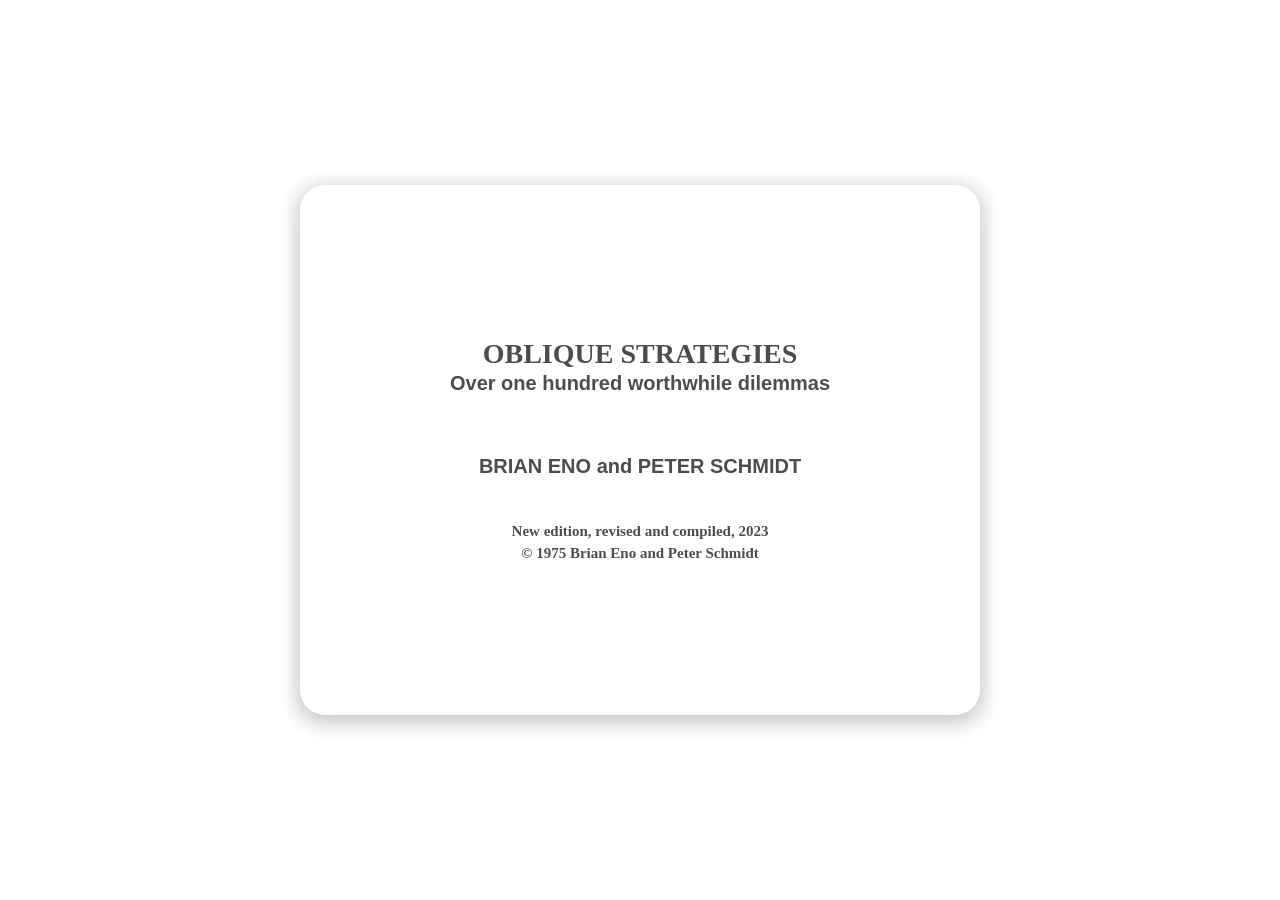
==== index.html @ 0a0f9da4 "Add files via upload" ====
<!DOCTYPE html>
<html lang="en">
<head>
	<meta charset="UTF-8">
	<meta name="viewport" content="width=device-width, initial-scale=1.0">
	<title>Game Card</title>
	<link rel="stylesheet" href="main.css" />
</head>
<body>
	<div class="card">
		<div class="card__inner">
			<div class="card__face card__face--front">
				<h1>OBLIQUE STRATEGIES</h1>
				<h2>Over one hundred worthwhile dilemmas</h2>
				<h3>BRIAN ENO and PETER SCHMIDT</h3>
				<h4>New edition, revised and compiled, 2023</h4>
				<h5>© 1975 Brian Eno and Peter Schmidt</h5>
			</div>
			<div class="card__face card__face--back">
				<div class="card__content">
					<div class="card__body">
						<p>These cards evolved from separate observations of the principles underlying what we were doing. Sometimes they were recognized in retrospect (intellect catching up with intuition), sometimes they were identified as they were happening, sometimes they were formulated. <br><br> They can be used as a pack (a set of possibilities being continuously reviewed in the mind) or by drawing a single card from the shuffled pack when a dilemma occurs in a working situation.  In this case the card is trusted even if its appropriateness is quite unclear.  They are not final, new ideas will present themselves, and other will become self-evident.</p>
					</div>
				</div>
			</div>
		</div>
	</div>
	<script src="main.js"></script>
</body>
</html>
---- main.css ----
body {
  font-family: montserrat, sans-serif;
  width: 100%;
  min-height: 100vh;
  margin: 0; /* Remove default body margin */
  display: flex;
  justify-content: center;
  align-items: center;
  backdrop-filter: blur(10px); /* Adjust the blur amount as needed */
}

.card {
  margin: 0 auto;
  width: 18cm;
  height: 14cm;
  perspective: 1000px;
}

.card__inner {
  width: 100%;
  height: 100%;
  transition: transform 1s;
  transform-style: preserve-3d;
  cursor: pointer;
  position: relative;
  border-radius: 25px;
}

.card__inner.is-flipped {
  transform: rotateY(180deg);
}


.card__face {
  display: flex;
  align-items: center;
  justify-content: center;
  position: absolute;
  width: 100%;
  height: 100%;
  -webkit-backface-visibility: hidden;
  backface-visibility: hidden;
  overflow: hidden;
  border-radius: 25px;
  box-shadow: 0px 5px 18px 5px rgba(0, 0, 0, 0.2);
}

.card__face--front {
  display: flex;
  flex-direction: column;
  justify-content: center;
  align-items: center;
  text-align: center;
}

.card__face--front h1 {
  text-align: center;
  font-size: 28px;
  font-family: "Times New Roman", serif;
  font-weight: bold;
  opacity: 0.7;
  color: #000000;
  margin-top: 0px;
  margin-bottom: -15px;
}

.card__face--front h2 {
  text-align: center;
  font-size: 20px;
  font-family: "Arial", sans-serif;
  opacity: 0.7;
  color: #000000;
  margin-bottom: 40px;
}

.card__face--front h3 {
  text-align: center;
  font-size: 20px;
  font-family: "Arial", sans-serif;
  font-weight: bold;
  opacity: 0.7;
  color: #000000;
  margin-bottom: 25px;
}

.card__face--front h4 {
  text-align: center;
  font-size: 15px;
  font-family: "Times New Roman", serif;
  font-weight: bold;
  opacity: 0.7;
  color: #000000;
  margin-bottom: -20px;
}

.card__face--front h5 {
  text-align: center;
  font-size: 15px;
  font-family: "Times New Roman", serif;
  font-weight: bold;
  opacity: 0.7;
  color: #000000;
  margin-bottom: 0px;
}

.card__face--back {
  display: flex;
  align-items: center;
  justify-content: center;
  transform: rotateY(-180deg);
}


.card__body {
  padding: 30px;
  text-align: center;
  word-wrap: break-word;
  width: 500px; /* Set a specific width for the text area */
  
}

.card__body p {
  font-family: "arial", sans-serif;
  opacity: 0.8;
  color: #000000;
  font-size: 18px;
  line-height: 1.4;
  overflow-wrap: break-word;
}
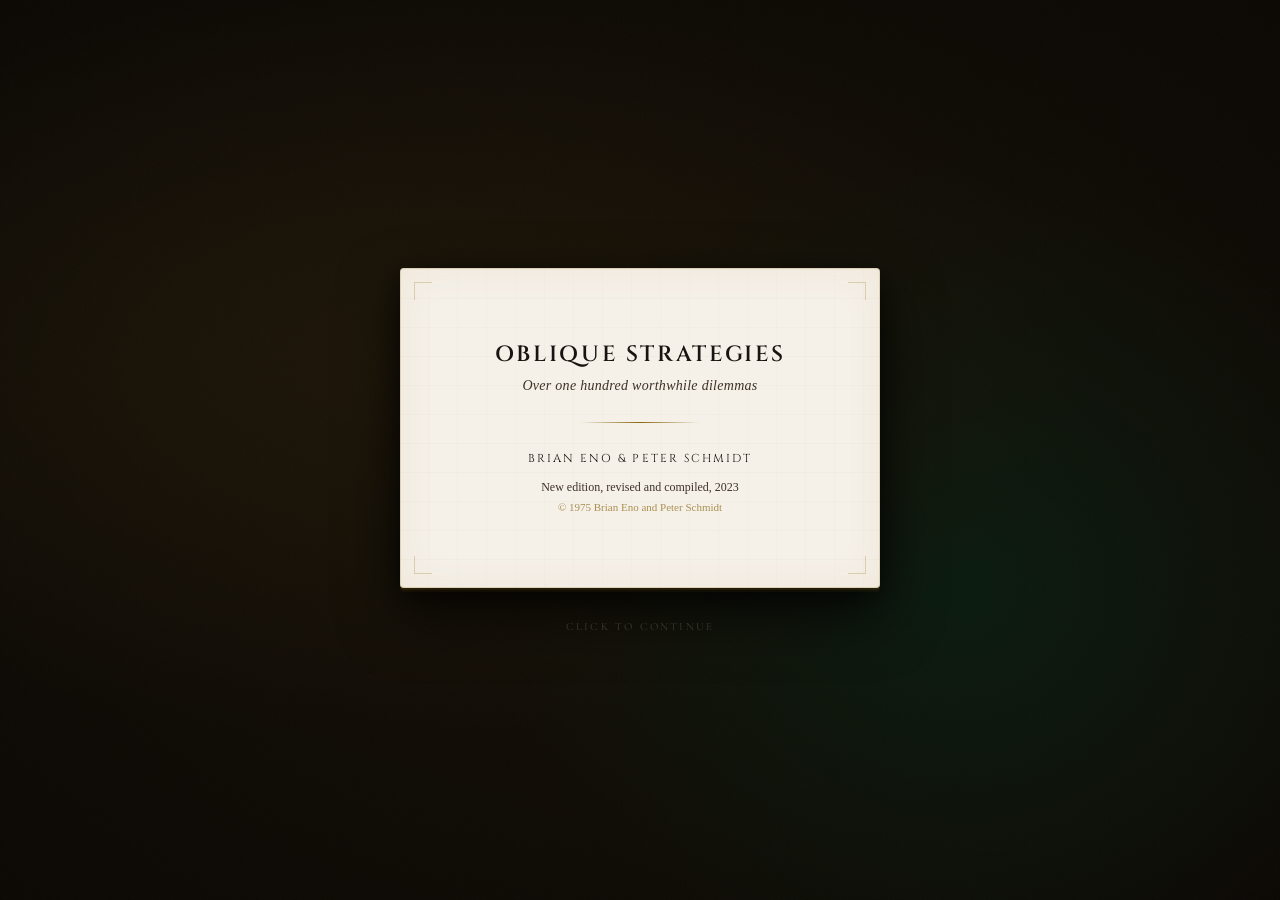
==== commit 061c2940: "Create index.html" ====
--- a/index.html
+++ b/index.html
@@ -1,30 +1,589 @@
 <!DOCTYPE html>
 <html lang="en">
 <head>
-	<meta charset="UTF-8">
-	<meta name="viewport" content="width=device-width, initial-scale=1.0">
-	<title>Game Card</title>
-	<link rel="stylesheet" href="main.css" />
+  <meta charset="UTF-8">
+  <meta name="viewport" content="width=device-width, initial-scale=1.0">
+  <title>Oblique Strategies</title>
+  <link rel="preconnect" href="https://fonts.googleapis.com">
+  <link href="https://fonts.googleapis.com/css2?family=IM+Fell+English:ital@0;1&family=Cormorant+Garamond:ital,wght@0,300;0,400;1,300;1,400&family=Cinzel:wght@400;600&display=swap" rel="stylesheet">
+  <style>
+    *, *::before, *::after { box-sizing: border-box; margin: 0; padding: 0; }
+
+    :root {
+      --card-w: 480px;
+      --card-h: 320px;
+      --cream: #f5f0e8;
+      --cream-dark: #ede5d4;
+      --ink: #1a1410;
+      --ink-light: #3d3228;
+      --accent: #8b6914;
+      --bg-dark: #0e0c09;
+    }
+
+    body {
+      min-height: 100vh;
+      display: flex;
+      flex-direction: column;
+      align-items: center;
+      justify-content: center;
+      background-color: var(--bg-dark);
+      font-family: 'Cormorant Garamond', serif;
+      overflow: hidden;
+      position: relative;
+      cursor: pointer;
+    }
+
+    /* Atmospheric background */
+    body::before {
+      content: '';
+      position: fixed;
+      inset: 0;
+      background:
+        radial-gradient(ellipse 80% 60% at 30% 40%, #1c1508 0%, transparent 70%),
+        radial-gradient(ellipse 60% 80% at 75% 65%, #0a1a0f 0%, transparent 60%),
+        radial-gradient(ellipse 100% 100% at 50% 50%, #150f06 0%, #060402 100%);
+      z-index: 0;
+    }
+
+    /* Grain overlay */
+    body::after {
+      content: '';
+      position: fixed;
+      inset: 0;
+      background-image: url("data:image/svg+xml,%3Csvg viewBox='0 0 256 256' xmlns='http://www.w3.org/2000/svg'%3E%3Cfilter id='noise'%3E%3CfeTurbulence type='fractalNoise' baseFrequency='0.9' numOctaves='4' stitchTiles='stitch'/%3E%3C/filter%3E%3Crect width='100%25' height='100%25' filter='url(%23noise)' opacity='0.04'/%3E%3C/svg%3E");
+      background-repeat: repeat;
+      background-size: 128px;
+      opacity: 0.6;
+      z-index: 0;
+      pointer-events: none;
+    }
+
+    .scene {
+      position: relative;
+      z-index: 1;
+      width: var(--card-w);
+      height: var(--card-h);
+      perspective: 1200px;
+    }
+
+    .card {
+      width: 100%;
+      height: 100%;
+      position: relative;
+      transform-style: preserve-3d;
+      transition: transform 0.85s cubic-bezier(0.645, 0.045, 0.355, 1.000);
+      cursor: pointer;
+    }
+
+    .card.flipped {
+      transform: rotateY(180deg);
+    }
+
+    .face {
+      position: absolute;
+      inset: 0;
+      backface-visibility: hidden;
+      -webkit-backface-visibility: hidden;
+      border-radius: 4px;
+      display: flex;
+      align-items: center;
+      justify-content: center;
+      overflow: hidden;
+
+      /* Paper texture via CSS */
+      background-color: var(--cream);
+      background-image:
+        repeating-linear-gradient(
+          0deg,
+          transparent,
+          transparent 28px,
+          rgba(139, 105, 20, 0.03) 28px,
+          rgba(139, 105, 20, 0.03) 29px
+        ),
+        repeating-linear-gradient(
+          90deg,
+          transparent,
+          transparent 28px,
+          rgba(139, 105, 20, 0.02) 28px,
+          rgba(139, 105, 20, 0.02) 29px
+        );
+
+      box-shadow:
+        0 2px 0 rgba(139, 105, 20, 0.15),
+        0 4px 0 rgba(139, 105, 20, 0.08),
+        0 25px 60px rgba(0, 0, 0, 0.7),
+        0 8px 24px rgba(0, 0, 0, 0.5),
+        inset 0 0 40px rgba(139, 105, 20, 0.06);
+    }
+
+    /* Worn edge effect */
+    .face::before {
+      content: '';
+      position: absolute;
+      inset: 0;
+      border-radius: 4px;
+      box-shadow: inset 0 0 0 1px rgba(139, 105, 20, 0.2);
+      pointer-events: none;
+      z-index: 2;
+    }
+
+    .face--back {
+      transform: rotateY(180deg);
+    }
+
+    /* ── FRONT: Title card ── */
+    .front-content {
+      text-align: center;
+      padding: 40px 50px;
+      display: flex;
+      flex-direction: column;
+      align-items: center;
+      gap: 0;
+    }
+
+    .title-main {
+      font-family: 'Cinzel', serif;
+      font-size: 22px;
+      font-weight: 600;
+      letter-spacing: 0.12em;
+      color: var(--ink);
+      line-height: 1.2;
+      margin-bottom: 10px;
+    }
+
+    .title-sub {
+      font-family: 'IM Fell English', serif;
+      font-style: italic;
+      font-size: 14px;
+      color: var(--ink-light);
+      letter-spacing: 0.02em;
+      margin-bottom: 28px;
+    }
+
+    .title-divider {
+      width: 120px;
+      height: 1px;
+      background: linear-gradient(to right, transparent, var(--accent), transparent);
+      margin-bottom: 28px;
+    }
+
+    .title-authors {
+      font-family: 'Cinzel', serif;
+      font-size: 11.5px;
+      font-weight: 400;
+      letter-spacing: 0.18em;
+      color: var(--ink);
+      margin-bottom: 14px;
+    }
+
+    .title-edition {
+      font-family: 'IM Fell English', serif;
+      font-size: 12px;
+      color: var(--ink-light);
+      margin-bottom: 6px;
+    }
+
+    .title-copyright {
+      font-family: 'IM Fell English', serif;
+      font-size: 11px;
+      color: var(--accent);
+      opacity: 0.7;
+    }
+
+    /* ── BACK: Explainer / Strategy ── */
+    .back-content {
+      padding: 44px 52px;
+      text-align: center;
+      display: flex;
+      flex-direction: column;
+      align-items: center;
+      justify-content: center;
+      height: 100%;
+    }
+
+    .back-text {
+      font-family: 'IM Fell English', serif;
+      font-size: 13.5px;
+      line-height: 1.75;
+      color: var(--ink-light);
+      max-width: 380px;
+    }
+
+    /* ── Start card ── */
+    .start-content {
+      text-align: center;
+      padding: 40px 50px;
+      display: flex;
+      flex-direction: column;
+      align-items: center;
+      gap: 16px;
+    }
+
+    .start-title {
+      font-family: 'Cinzel', serif;
+      font-size: 18px;
+      font-weight: 600;
+      letter-spacing: 0.14em;
+      color: var(--ink);
+    }
+
+    .start-divider {
+      width: 80px;
+      height: 1px;
+      background: linear-gradient(to right, transparent, var(--accent), transparent);
+    }
+
+    .start-cta {
+      font-family: 'IM Fell English', serif;
+      font-style: italic;
+      font-size: 14px;
+      color: var(--ink-light);
+      letter-spacing: 0.03em;
+    }
+
+    /* ── Strategy card ── */
+    .strategy-text {
+      font-family: 'IM Fell English', serif;
+      font-size: 20px;
+      line-height: 1.5;
+      color: var(--ink);
+      text-align: center;
+      padding: 0 52px;
+      max-width: 380px;
+    }
+
+    /* ── Hint below card ── */
+    .hint {
+      position: relative;
+      z-index: 1;
+      margin-top: 32px;
+      font-family: 'Cormorant Garamond', serif;
+      font-size: 11px;
+      letter-spacing: 0.2em;
+      text-transform: uppercase;
+      color: rgba(255,255,255,0.18);
+      transition: opacity 0.4s;
+    }
+
+    /* Corner ornaments on card faces */
+    .corner {
+      position: absolute;
+      width: 18px;
+      height: 18px;
+      border-color: rgba(139, 105, 20, 0.25);
+      border-style: solid;
+    }
+    .corner--tl { top: 14px; left: 14px; border-width: 1px 0 0 1px; }
+    .corner--tr { top: 14px; right: 14px; border-width: 1px 1px 0 0; }
+    .corner--bl { bottom: 14px; left: 14px; border-width: 0 0 1px 1px; }
+    .corner--br { bottom: 14px; right: 14px; border-width: 0 1px 1px 0; }
+
+    /* Fade-in on load */
+    .scene {
+      animation: fadeIn 1.2s ease both;
+    }
+    @keyframes fadeIn {
+      from { opacity: 0; transform: translateY(20px); }
+      to   { opacity: 1; transform: translateY(0); }
+    }
+
+    /* Strategy text fade in */
+    @keyframes textReveal {
+      from { opacity: 0; transform: translateY(6px); }
+      to   { opacity: 1; transform: translateY(0); }
+    }
+    .strategy-text.reveal {
+      animation: textReveal 0.5s 0.4s ease both;
+    }
+  </style>
 </head>
 <body>
-	<div class="card">
-		<div class="card__inner">
-			<div class="card__face card__face--front">
-				<h1>OBLIQUE STRATEGIES</h1>
-				<h2>Over one hundred worthwhile dilemmas</h2>
-				<h3>BRIAN ENO and PETER SCHMIDT</h3>
-				<h4>New edition, revised and compiled, 2023</h4>
-				<h5>© 1975 Brian Eno and Peter Schmidt</h5>
-			</div>
-			<div class="card__face card__face--back">
-				<div class="card__content">
-					<div class="card__body">
-						<p>These cards evolved from separate observations of the principles underlying what we were doing. Sometimes they were recognized in retrospect (intellect catching up with intuition), sometimes they were identified as they were happening, sometimes they were formulated. <br><br> They can be used as a pack (a set of possibilities being continuously reviewed in the mind) or by drawing a single card from the shuffled pack when a dilemma occurs in a working situation.  In this case the card is trusted even if its appropriateness is quite unclear.  They are not final, new ideas will present themselves, and other will become self-evident.</p>
-					</div>
-				</div>
-			</div>
-		</div>
-	</div>
-	<script src="main.js"></script>
+
+  <div class="scene">
+    <div class="card" id="card">
+
+      <!-- FRONT FACE -->
+      <div class="face face--front" id="frontFace">
+        <div class="corner corner--tl"></div>
+        <div class="corner corner--tr"></div>
+        <div class="corner corner--bl"></div>
+        <div class="corner corner--br"></div>
+        <!-- Content injected by JS -->
+      </div>
+
+      <!-- BACK FACE -->
+      <div class="face face--back" id="backFace">
+        <div class="corner corner--tl"></div>
+        <div class="corner corner--tr"></div>
+        <div class="corner corner--bl"></div>
+        <div class="corner corner--br"></div>
+        <!-- Content injected by JS -->
+      </div>
+
+    </div>
+  </div>
+
+  <div class="hint" id="hint">click to continue</div>
+
+  <script>
+    const card     = document.getElementById('card');
+    const frontFace = document.getElementById('frontFace');
+    const backFace  = document.getElementById('backFace');
+    const hint      = document.getElementById('hint');
+
+    // ── States ──────────────────────────────────────────
+    // phase 0: title → explainer (one-time intro)
+    // phase 1: start ↔ strategy (repeating game)
+    let phase     = 0;
+    let isFlipped = false;
+    let locked    = false; // prevent double-click during animation
+
+    // ── Texts ───────────────────────────────────────────
+    const strategies = [
+      "Abandon normal instruments",
+      "Accept advice",
+      "Accretion",
+      "Always first steps",
+      "Allow an easement (an easement is the abandonment of a stricture)",
+      "Are there sections? Consider transitions",
+      "Ask people to work against their better judgement",
+      "Ask your body",
+      "Is the style right?",
+      "Use something nearby as a model",
+      "Be dirty",
+      "What is the simplest solution?",
+      "Be extravagant",
+      "Be less critical more often",
+      "Breathe more deeply",
+      "Remove ambiguities and convert to specifics",
+      "Change nothing and continue with immaculate consistency",
+      "Remove specifics and convert to ambiguities",
+      "Courage!",
+      "Cut a vital connection",
+      "Decorate, decorate",
+      "Define an area as 'safe' and use it as an anchor",
+      "Destroy — nothing — the most important thing",
+      "Discard an axiom",
+      "Disciplined self-indulgence",
+      "Disconnect from desire",
+      "Discover the recipes you are using and abandon them",
+      "Distorting time",
+      "Do nothing for as long as possible",
+      "Don't be afraid of things because they're easy to do",
+      "Don't be frightened of cliches",
+      "Don't be frightened to display your talents",
+      "A line has two sides",
+      "From nothing to more than nothing",
+      "Don't break the silence",
+      "Don't stress one thing more than another",
+      "Bridges — build — burn",
+      "Do something boring",
+      "Idiot glee (?)",
+      "It is quite possible (after all)",
+      "Lost in useless territory",
+      "Revaluation (a warm feeling)",
+      "What are the sections sections of? Imagine a caterpillar moving",
+      "Imagine the piece as a set of disconnected events",
+      "Is the intonation correct?",
+      "Lowest common denominator",
+      "Children — speaking — singing",
+      "Intentions — nobility of — humility of — credibility of",
+      "Balance the consistency principle with the inconsistency principle",
+      "Cascades",
+      "Change instrument roles",
+      "Cluster analysis",
+      "Consider different fading systems",
+      "Consult other sources — promising — unpromising",
+      "Emphasise repetitions",
+      "Fill every beat with something",
+      "Ghost echoes",
+      "Go slowly all the way round the outside",
+      "Infinitesimal gradations",
+      "Into the impossible",
+      "Mechanicalise something idiosyncratic",
+      "Mute and continue",
+      "(Organic) machinery",
+      "The tape is now the music",
+      "Think of the radio",
+      "Use fewer notes",
+      "What is the reality of the situation?",
+      "You can only make one dot at a time",
+      "Always give yourself credit for having more than personality",
+      "Convert a melodic element into a rhythmic element",
+      "Do the washing up",
+      "Get your neck massaged",
+      "Left channel, right channel, centre channel",
+      "Put in earplugs",
+      "Spectrum analysis",
+      "Tape your mouth",
+      "Twist the spine",
+      "Make a sudden, destructive unpredictable action; incorporate",
+      "Make an exhaustive list of everything you might do and do the last thing on the list",
+      "Do the words need changing?",
+      "Emphasize differences",
+      "Emphasize the flaws",
+      "Faced with a choice, do both",
+      "Gardening, not architecture",
+      "Give the game away",
+      "Give way to your worst impulse",
+      "Go outside. Shut the door.",
+      "Go to an extreme, move back to a more comfortable place",
+      "Who should be doing this job? How would they do it?",
+      "How would you have done it?",
+      "In total darkness, or in a very large room, very quietly",
+      "Is it finished?",
+      "Is there something missing?",
+      "Just carry on",
+      "Listen to the quiet voice",
+      "Look at the order in which you do things",
+      "Look closely at the most embarrassing details and amplify them",
+      "Make it more sensual",
+      "Make something implied more definite",
+      "Humanise something free of error",
+      "Not building a wall but making a brick",
+      "Once the search is in progress, something will be found",
+      "Only a part, not the whole",
+      "Only one element of each kind",
+      "Overtly resist change",
+      "Question the heroic approach",
+      "Remember those quiet evenings",
+      "Repetition is a form of change",
+      "Retrace your steps",
+      "Reverse",
+      "Simple subtraction",
+      "Simply a matter of work",
+      "Slow preparation, fast execution",
+      "State the problem in words as clearly as possible",
+      "Take a break",
+      "Take away the elements in order of apparent non-importance",
+      "The inconsistency principle",
+      "The most important thing is the thing most easily forgotten",
+      "Think — inside the work — outside the work",
+      "Tidy up",
+      "Towards the insignificant",
+      "Try faking it!",
+      "Turn it upside down",
+      "Use an old idea",
+      "Use filters",
+      "Use 'unqualified' people",
+      "You don't have to be ashamed of using your own ideas",
+      "Voice nagging suspicions",
+      "Water",
+      "Which frame would make this look right?",
+      "What are you really thinking about just now? Incorporate",
+      "What mistakes did you make last time?",
+      "What to increase? What to reduce?",
+      "What to maintain?",
+      "What were you really thinking about just now?",
+      "What wouldn't you do?",
+      "What would your closest friend do?",
+      "When is it for?",
+      "Where is the edge? Where does the frame start?",
+      "Which elements can be grouped?",
+      "Work at a different speed",
+      "Would anybody want it?",
+      "Honor thy error as a hidden intention",
+    ];
+
+    // ── HTML templates ────────────────────────────────────
+
+    function titleHTML() {
+      return `
+        <div class="front-content">
+          <div class="title-main">OBLIQUE STRATEGIES</div>
+          <div class="title-sub">Over one hundred worthwhile dilemmas</div>
+          <div class="title-divider"></div>
+          <div class="title-authors">BRIAN ENO &amp; PETER SCHMIDT</div>
+          <div class="title-edition">New edition, revised and compiled, 2023</div>
+          <div class="title-copyright">© 1975 Brian Eno and Peter Schmidt</div>
+        </div>`;
+    }
+
+    function explainerHTML() {
+      return `
+        <div class="back-content">
+          <p class="back-text">These cards evolved from separate observations of the principles underlying what we were doing. Sometimes they were recognized in retrospect, sometimes they were identified as they were happening, sometimes they were formulated.<br><br>They can be used as a pack — a set of possibilities being continuously reviewed in the mind — or by drawing a single card from the shuffled pack when a dilemma occurs in a working situation. In this case the card is trusted even if its appropriateness is quite unclear.</p>
+        </div>`;
+    }
+
+    function startHTML() {
+      return `
+        <div class="start-content">
+          <div class="start-title">OBLIQUE STRATEGIES</div>
+          <div class="start-divider"></div>
+          <div class="start-cta">click to draw a new card</div>
+        </div>`;
+    }
+
+    function strategyHTML(text) {
+      return `<p class="strategy-text reveal">${text}</p>`;
+    }
+
+    // ── Init ─────────────────────────────────────────────
+    function setFront(html) {
+      // Preserve corner ornaments
+      const corners = frontFace.querySelectorAll('.corner');
+      frontFace.innerHTML = html;
+      corners.forEach(c => frontFace.appendChild(c));
+    }
+
+    function setBack(html) {
+      const corners = backFace.querySelectorAll('.corner');
+      backFace.innerHTML = html;
+      corners.forEach(c => backFace.appendChild(c));
+    }
+
+    // Seed initial state
+    setFront(titleHTML());
+    setBack(explainerHTML());
+
+    // ── Click handler ─────────────────────────────────────
+    document.addEventListener('click', () => {
+      if (locked) return;
+      locked = true;
+
+      const FLIP_DURATION = 850;
+      const MID = FLIP_DURATION / 2;
+
+      if (phase === 0) {
+        if (!isFlipped) {
+          // Title → flip → Explainer
+          card.classList.add('flipped');
+          isFlipped = true;
+          hint.textContent = 'click to continue';
+        } else {
+          // Explainer → flip back → Start  (transition to phase 1)
+          card.classList.remove('flipped');
+          isFlipped = false;
+          hint.textContent = 'click to draw';
+
+          // Swap front content mid-flip (invisible to user)
+          setTimeout(() => {
+            setFront(startHTML());
+            phase = 1;
+          }, MID);
+        }
+      } else {
+        // Phase 1: start ↔ strategy
+        if (!isFlipped) {
+          // Start → flip → Strategy
+          const pick = strategies[Math.floor(Math.random() * strategies.length)];
+          // Update back just before flip reaches middle
+          setBack(strategyHTML(pick));
+          card.classList.add('flipped');
+          isFlipped = true;
+          hint.textContent = 'click to draw again';
+        } else {
+          // Strategy → flip → Start
+          card.classList.remove('flipped');
+          isFlipped = false;
+          hint.textContent = 'click to draw';
+        }
+      }
+
+      setTimeout(() => { locked = false; }, FLIP_DURATION + 50);
+    });
+  </script>
+
 </body>
-</html>+</html>
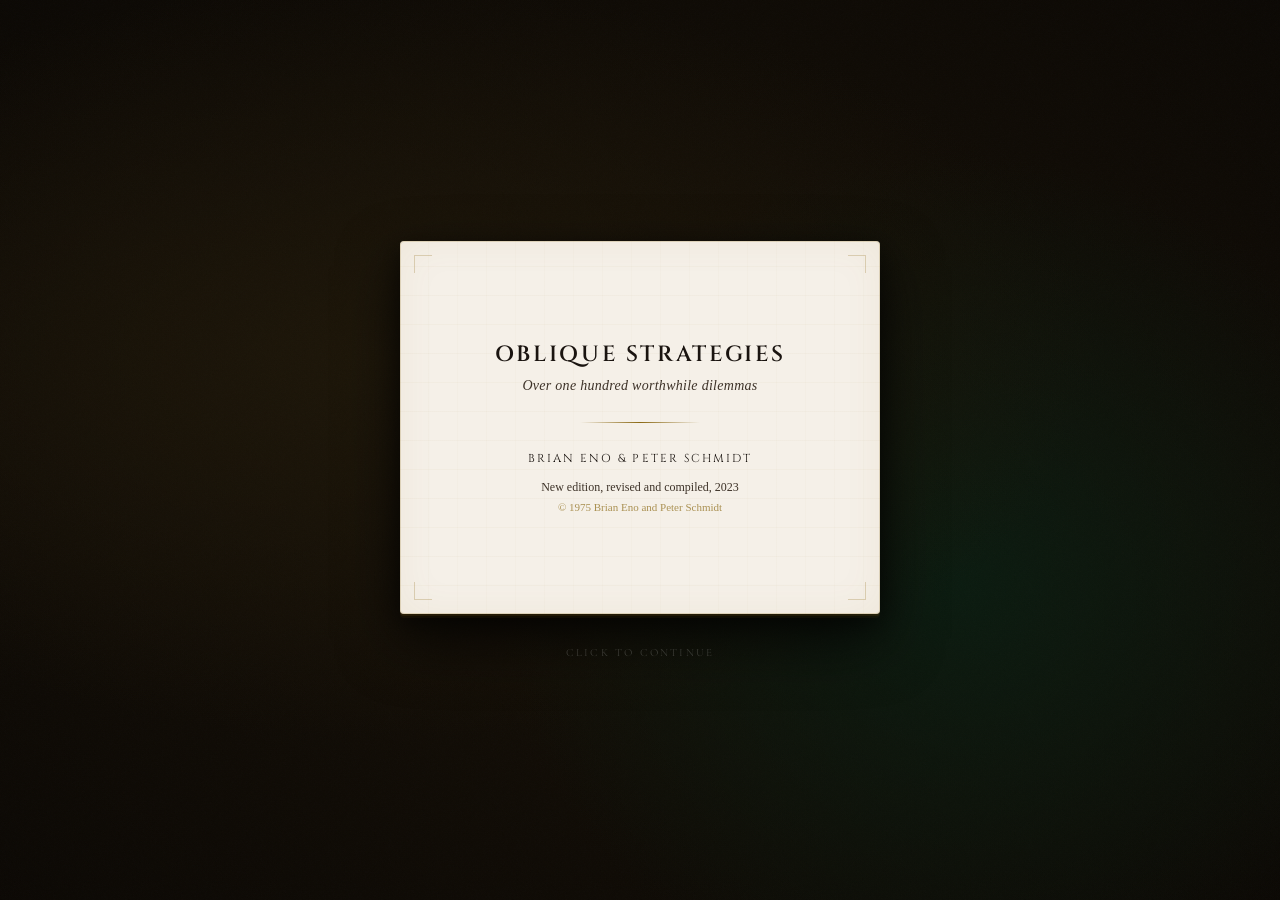
==== commit 12cafb6b: "Update index.html" ====
--- a/index.html
+++ b/index.html
@@ -11,7 +11,7 @@
 
     :root {
       --card-w: 480px;
-      --card-h: 320px;
+      --card-h: 373px;
       --cream: #f5f0e8;
       --cream-dark: #ede5d4;
       --ink: #1a1410;
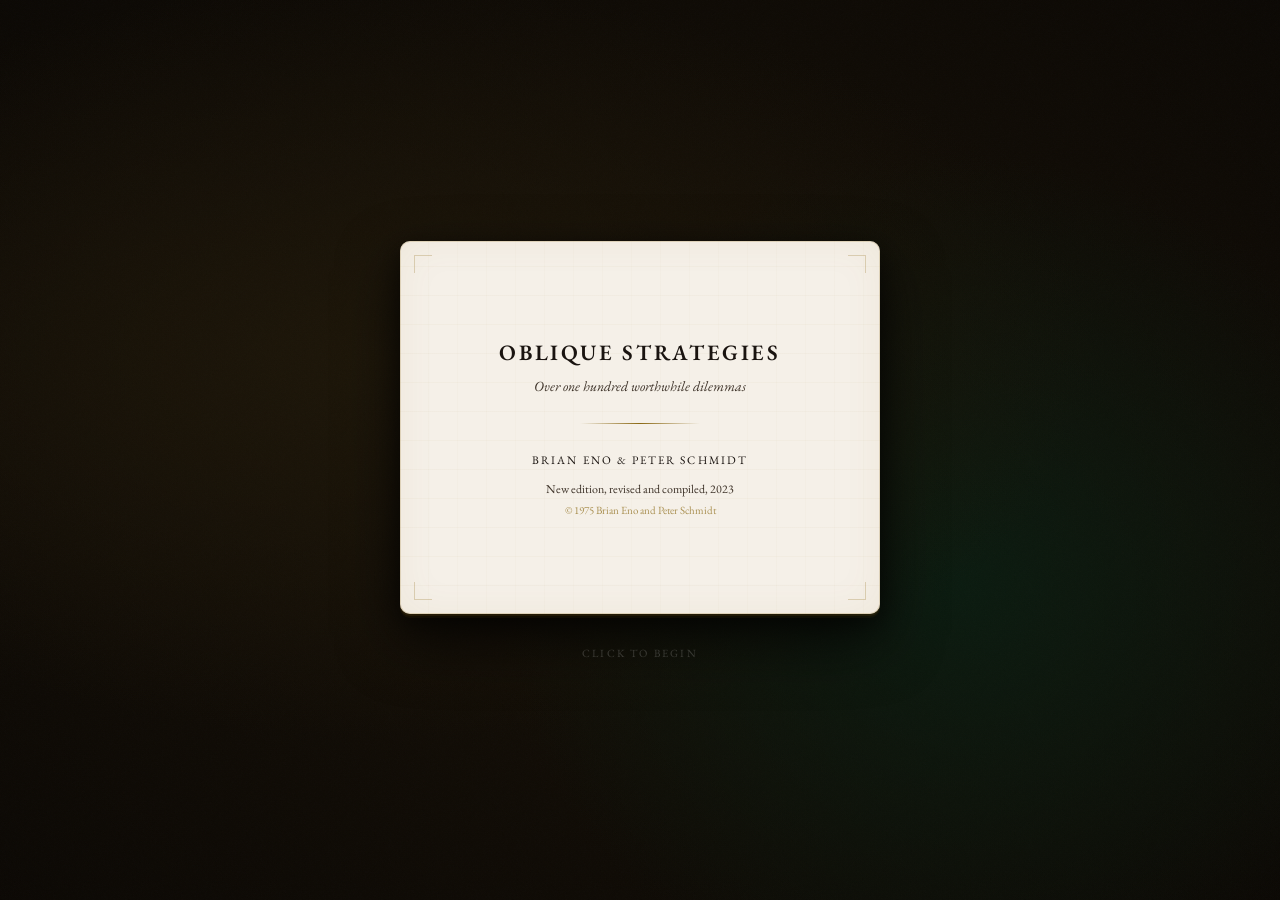
==== commit 3371d280: "Update index.html" ====
--- a/index.html
+++ b/index.html
@@ -5,7 +5,7 @@
   <meta name="viewport" content="width=device-width, initial-scale=1.0">
   <title>Oblique Strategies</title>
   <link rel="preconnect" href="https://fonts.googleapis.com">
-  <link href="https://fonts.googleapis.com/css2?family=IM+Fell+English:ital@0;1&family=Cormorant+Garamond:ital,wght@0,300;0,400;1,300;1,400&family=Cinzel:wght@400;600&display=swap" rel="stylesheet">
+  <link href="https://fonts.googleapis.com/css2?family=EB+Garamond:ital,wght@0,400..800;1,400..800&display=swap" rel="stylesheet">
   <style>
     *, *::before, *::after { box-sizing: border-box; margin: 0; padding: 0; }
 
@@ -13,13 +13,13 @@
       --card-w: 480px;
       --card-h: 373px;
       --cream: #f5f0e8;
-      --cream-dark: #ede5d4;
       --ink: #1a1410;
       --ink-light: #3d3228;
       --accent: #8b6914;
       --bg-dark: #0e0c09;
     }
 
+    /* ── Page ── */
     body {
       min-height: 100vh;
       display: flex;
@@ -27,13 +27,20 @@
       align-items: center;
       justify-content: center;
       background-color: var(--bg-dark);
-      font-family: 'Cormorant Garamond', serif;
+      font-family: 'EB Garamond', serif;
       overflow: hidden;
       position: relative;
       cursor: pointer;
     }
 
-    /* Atmospheric background */
+    #bg-layer {
+      position: fixed;
+      inset: 0;
+      background-size: cover;
+      background-position: center;
+      z-index: 0;
+    }
+
     body::before {
       content: '';
       position: fixed;
@@ -42,10 +49,9 @@
         radial-gradient(ellipse 80% 60% at 30% 40%, #1c1508 0%, transparent 70%),
         radial-gradient(ellipse 60% 80% at 75% 65%, #0a1a0f 0%, transparent 60%),
         radial-gradient(ellipse 100% 100% at 50% 50%, #150f06 0%, #060402 100%);
-      z-index: 0;
-    }
-
-    /* Grain overlay */
+      z-index: 1;
+    }
+
     body::after {
       content: '';
       position: fixed;
@@ -54,163 +60,178 @@
       background-repeat: repeat;
       background-size: 128px;
       opacity: 0.6;
-      z-index: 0;
+      z-index: 2;
       pointer-events: none;
     }
 
+    /* ── Scene ── */
     .scene {
       position: relative;
-      z-index: 1;
+      z-index: 3;
       width: var(--card-w);
       height: var(--card-h);
       perspective: 1200px;
-    }
-
+      animation: fadeIn 1.2s ease both;
+    }
+
+    @keyframes fadeIn {
+      from { opacity: 0; transform: translateY(20px); }
+      to   { opacity: 1; transform: translateY(0); }
+    }
+
+    /* ── Card — single face, flip done via JS class ── */
     .card {
       width: 100%;
       height: 100%;
       position: relative;
-      transform-style: preserve-3d;
-      transition: transform 0.85s cubic-bezier(0.645, 0.045, 0.355, 1.000);
-      cursor: pointer;
-    }
-
-    .card.flipped {
-      transform: rotateY(180deg);
-    }
-
-    .face {
-      position: absolute;
-      inset: 0;
-      backface-visibility: hidden;
-      -webkit-backface-visibility: hidden;
-      border-radius: 4px;
+      border-radius: 10px;
       display: flex;
       align-items: center;
       justify-content: center;
       overflow: hidden;
-
-      /* Paper texture via CSS */
       background-color: var(--cream);
       background-image:
         repeating-linear-gradient(
-          0deg,
-          transparent,
-          transparent 28px,
-          rgba(139, 105, 20, 0.03) 28px,
-          rgba(139, 105, 20, 0.03) 29px
+          0deg, transparent, transparent 28px,
+          rgba(139,105,20,.03) 28px, rgba(139,105,20,.03) 29px
         ),
         repeating-linear-gradient(
-          90deg,
-          transparent,
-          transparent 28px,
-          rgba(139, 105, 20, 0.02) 28px,
-          rgba(139, 105, 20, 0.02) 29px
+          90deg, transparent, transparent 28px,
+          rgba(139,105,20,.02) 28px, rgba(139,105,20,.02) 29px
         );
-
       box-shadow:
-        0 2px 0 rgba(139, 105, 20, 0.15),
-        0 4px 0 rgba(139, 105, 20, 0.08),
-        0 25px 60px rgba(0, 0, 0, 0.7),
-        0 8px 24px rgba(0, 0, 0, 0.5),
-        inset 0 0 40px rgba(139, 105, 20, 0.06);
-    }
-
-    /* Worn edge effect */
-    .face::before {
+        0 2px 0 rgba(139,105,20,.15),
+        0 4px 0 rgba(139,105,20,.08),
+        0 25px 60px rgba(0,0,0,.7),
+        0 8px 24px rgba(0,0,0,.5),
+        inset 0 0 40px rgba(139,105,20,.06);
+    }
+
+    /* Worn edge ring */
+    .card::before {
       content: '';
       position: absolute;
       inset: 0;
-      border-radius: 4px;
-      box-shadow: inset 0 0 0 1px rgba(139, 105, 20, 0.2);
+      border-radius: 10px;
+      box-shadow: inset 0 0 0 1px rgba(139,105,20,.2);
       pointer-events: none;
       z-index: 2;
     }
 
-    .face--back {
-      transform: rotateY(180deg);
-    }
-
-    /* ── FRONT: Title card ── */
-    .front-content {
+    /* Card texture */
+    .texture-layer {
+      position: absolute;
+      inset: 0;
+      border-radius: 10px;
+      background-size: cover;
+      background-position: center;
+      opacity: 0.10;
+      mix-blend-mode: multiply;
+      pointer-events: none;
+      z-index: 1;
+    }
+
+    /* Flip animations — flip OUT then flip IN, swap content in between */
+    @keyframes flipOut {
+      from { transform: rotateY(0deg);  }
+      to   { transform: rotateY(90deg); }
+    }
+    @keyframes flipIn {
+      from { transform: rotateY(-90deg); }
+      to   { transform: rotateY(0deg);   }
+    }
+
+    .card.flip-out {
+      animation: flipOut 0.38s cubic-bezier(0.55, 0, 1, 0.45) forwards;
+    }
+    .card.flip-in {
+      animation: flipIn 0.38s cubic-bezier(0, 0.55, 0.45, 1) forwards;
+    }
+
+    /* ── Corners ── */
+    .corner {
+      position: absolute;
+      width: 18px;
+      height: 18px;
+      border-color: rgba(139,105,20,.25);
+      border-style: solid;
+      z-index: 3;
+    }
+    .corner--tl { top:14px;    left:14px;  border-width: 1px 0 0 1px; }
+    .corner--tr { top:14px;    right:14px; border-width: 1px 1px 0 0; }
+    .corner--bl { bottom:14px; left:14px;  border-width: 0 0 1px 1px; }
+    .corner--br { bottom:14px; right:14px; border-width: 0 1px 1px 0; }
+
+    /* ── Hint ── */
+    .hint {
+      position: relative;
+      z-index: 3;
+      margin-top: 32px;
+      font-size: 11px;
+      letter-spacing: 0.2em;
+      text-transform: uppercase;
+      color: rgba(255,255,255,.18);
+    }
+
+    /* ── Content styles ── */
+    .content {
+      position: relative;
+      z-index: 2;
+      width: 100%;
+      display: flex;
+      justify-content: center;
+      align-items: center;
+    }
+
+    .title-wrap {
       text-align: center;
       padding: 40px 50px;
       display: flex;
       flex-direction: column;
       align-items: center;
-      gap: 0;
-    }
-
+    }
     .title-main {
-      font-family: 'Cinzel', serif;
       font-size: 22px;
       font-weight: 600;
       letter-spacing: 0.12em;
       color: var(--ink);
-      line-height: 1.2;
       margin-bottom: 10px;
     }
-
     .title-sub {
-      font-family: 'IM Fell English', serif;
       font-style: italic;
       font-size: 14px;
       color: var(--ink-light);
-      letter-spacing: 0.02em;
       margin-bottom: 28px;
     }
-
-    .title-divider {
+    .divider {
       width: 120px;
       height: 1px;
       background: linear-gradient(to right, transparent, var(--accent), transparent);
       margin-bottom: 28px;
     }
-
     .title-authors {
-      font-family: 'Cinzel', serif;
       font-size: 11.5px;
-      font-weight: 400;
       letter-spacing: 0.18em;
       color: var(--ink);
       margin-bottom: 14px;
     }
-
-    .title-edition {
-      font-family: 'IM Fell English', serif;
-      font-size: 12px;
-      color: var(--ink-light);
-      margin-bottom: 6px;
-    }
-
-    .title-copyright {
-      font-family: 'IM Fell English', serif;
-      font-size: 11px;
-      color: var(--accent);
-      opacity: 0.7;
-    }
-
-    /* ── BACK: Explainer / Strategy ── */
-    .back-content {
-      padding: 44px 52px;
-      text-align: center;
+    .title-edition { font-size: 12px; color: var(--ink-light); margin-bottom: 6px; }
+    .title-copy    { font-size: 11px; color: var(--accent); opacity: .7; }
+
+    .explainer-wrap {
+      padding: 38px 48px;
       display: flex;
-      flex-direction: column;
       align-items: center;
       justify-content: center;
-      height: 100%;
-    }
-
-    .back-text {
-      font-family: 'IM Fell English', serif;
-      font-size: 13.5px;
-      line-height: 1.75;
+    }
+    .explainer-text {
+      font-size: 13px;
+      line-height: 1.78;
       color: var(--ink-light);
-      max-width: 380px;
-    }
-
-    /* ── Start card ── */
-    .start-content {
+      text-align: center;
+    }
+
+    .start-wrap {
       text-align: center;
       padding: 40px 50px;
       display: flex;
@@ -218,372 +239,319 @@
       align-items: center;
       gap: 16px;
     }
-
     .start-title {
-      font-family: 'Cinzel', serif;
       font-size: 18px;
       font-weight: 600;
       letter-spacing: 0.14em;
       color: var(--ink);
     }
-
     .start-divider {
       width: 80px;
       height: 1px;
       background: linear-gradient(to right, transparent, var(--accent), transparent);
     }
-
     .start-cta {
-      font-family: 'IM Fell English', serif;
       font-style: italic;
       font-size: 14px;
       color: var(--ink-light);
-      letter-spacing: 0.03em;
-    }
-
-    /* ── Strategy card ── */
+    }
+
     .strategy-text {
-      font-family: 'IM Fell English', serif;
       font-size: 20px;
       line-height: 1.5;
       color: var(--ink);
       text-align: center;
       padding: 0 52px;
       max-width: 380px;
-    }
-
-    /* ── Hint below card ── */
-    .hint {
-      position: relative;
-      z-index: 1;
-      margin-top: 32px;
-      font-family: 'Cormorant Garamond', serif;
-      font-size: 11px;
-      letter-spacing: 0.2em;
-      text-transform: uppercase;
-      color: rgba(255,255,255,0.18);
-      transition: opacity 0.4s;
-    }
-
-    /* Corner ornaments on card faces */
-    .corner {
-      position: absolute;
-      width: 18px;
-      height: 18px;
-      border-color: rgba(139, 105, 20, 0.25);
-      border-style: solid;
-    }
-    .corner--tl { top: 14px; left: 14px; border-width: 1px 0 0 1px; }
-    .corner--tr { top: 14px; right: 14px; border-width: 1px 1px 0 0; }
-    .corner--bl { bottom: 14px; left: 14px; border-width: 0 0 1px 1px; }
-    .corner--br { bottom: 14px; right: 14px; border-width: 0 1px 1px 0; }
-
-    /* Fade-in on load */
-    .scene {
-      animation: fadeIn 1.2s ease both;
-    }
-    @keyframes fadeIn {
-      from { opacity: 0; transform: translateY(20px); }
+      animation: textReveal 0.4s 0.2s ease both;
+    }
+    @keyframes textReveal {
+      from { opacity: 0; transform: translateY(5px); }
       to   { opacity: 1; transform: translateY(0); }
-    }
-
-    /* Strategy text fade in */
-    @keyframes textReveal {
-      from { opacity: 0; transform: translateY(6px); }
-      to   { opacity: 1; transform: translateY(0); }
-    }
-    .strategy-text.reveal {
-      animation: textReveal 0.5s 0.4s ease both;
     }
   </style>
 </head>
 <body>
 
+  <div id="bg-layer"></div>
+
   <div class="scene">
     <div class="card" id="card">
-
-      <!-- FRONT FACE -->
-      <div class="face face--front" id="frontFace">
-        <div class="corner corner--tl"></div>
-        <div class="corner corner--tr"></div>
-        <div class="corner corner--bl"></div>
-        <div class="corner corner--br"></div>
-        <!-- Content injected by JS -->
-      </div>
-
-      <!-- BACK FACE -->
-      <div class="face face--back" id="backFace">
-        <div class="corner corner--tl"></div>
-        <div class="corner corner--tr"></div>
-        <div class="corner corner--bl"></div>
-        <div class="corner corner--br"></div>
-        <!-- Content injected by JS -->
-      </div>
-
+      <div class="corner corner--tl"></div>
+      <div class="corner corner--tr"></div>
+      <div class="corner corner--bl"></div>
+      <div class="corner corner--br"></div>
+      <div class="texture-layer" id="texLayer"></div>
+      <div class="content" id="content"></div>
     </div>
   </div>
 
-  <div class="hint" id="hint">click to continue</div>
+  <div class="hint" id="hint">click to begin</div>
 
   <script>
-    const card     = document.getElementById('card');
-    const frontFace = document.getElementById('frontFace');
-    const backFace  = document.getElementById('backFace');
-    const hint      = document.getElementById('hint');
-
-    // ── States ──────────────────────────────────────────
-    // phase 0: title → explainer (one-time intro)
-    // phase 1: start ↔ strategy (repeating game)
-    let phase     = 0;
-    let isFlipped = false;
-    let locked    = false; // prevent double-click during animation
-
-    // ── Texts ───────────────────────────────────────────
-    const strategies = [
-      "Abandon normal instruments",
-      "Accept advice",
-      "Accretion",
-      "Always first steps",
-      "Allow an easement (an easement is the abandonment of a stricture)",
-      "Are there sections? Consider transitions",
-      "Ask people to work against their better judgement",
-      "Ask your body",
-      "Is the style right?",
-      "Use something nearby as a model",
-      "Be dirty",
-      "What is the simplest solution?",
-      "Be extravagant",
-      "Be less critical more often",
-      "Breathe more deeply",
-      "Remove ambiguities and convert to specifics",
-      "Change nothing and continue with immaculate consistency",
-      "Remove specifics and convert to ambiguities",
-      "Courage!",
-      "Cut a vital connection",
-      "Decorate, decorate",
-      "Define an area as 'safe' and use it as an anchor",
-      "Destroy — nothing — the most important thing",
-      "Discard an axiom",
-      "Disciplined self-indulgence",
-      "Disconnect from desire",
-      "Discover the recipes you are using and abandon them",
-      "Distorting time",
-      "Do nothing for as long as possible",
-      "Don't be afraid of things because they're easy to do",
-      "Don't be frightened of cliches",
-      "Don't be frightened to display your talents",
-      "A line has two sides",
-      "From nothing to more than nothing",
-      "Don't break the silence",
-      "Don't stress one thing more than another",
-      "Bridges — build — burn",
-      "Do something boring",
-      "Idiot glee (?)",
-      "It is quite possible (after all)",
-      "Lost in useless territory",
-      "Revaluation (a warm feeling)",
-      "What are the sections sections of? Imagine a caterpillar moving",
-      "Imagine the piece as a set of disconnected events",
-      "Is the intonation correct?",
-      "Lowest common denominator",
-      "Children — speaking — singing",
-      "Intentions — nobility of — humility of — credibility of",
-      "Balance the consistency principle with the inconsistency principle",
-      "Cascades",
-      "Change instrument roles",
-      "Cluster analysis",
-      "Consider different fading systems",
-      "Consult other sources — promising — unpromising",
-      "Emphasise repetitions",
-      "Fill every beat with something",
-      "Ghost echoes",
-      "Go slowly all the way round the outside",
-      "Infinitesimal gradations",
-      "Into the impossible",
-      "Mechanicalise something idiosyncratic",
-      "Mute and continue",
-      "(Organic) machinery",
-      "The tape is now the music",
-      "Think of the radio",
-      "Use fewer notes",
-      "What is the reality of the situation?",
-      "You can only make one dot at a time",
-      "Always give yourself credit for having more than personality",
-      "Convert a melodic element into a rhythmic element",
-      "Do the washing up",
-      "Get your neck massaged",
-      "Left channel, right channel, centre channel",
-      "Put in earplugs",
-      "Spectrum analysis",
-      "Tape your mouth",
-      "Twist the spine",
-      "Make a sudden, destructive unpredictable action; incorporate",
-      "Make an exhaustive list of everything you might do and do the last thing on the list",
-      "Do the words need changing?",
-      "Emphasize differences",
-      "Emphasize the flaws",
-      "Faced with a choice, do both",
-      "Gardening, not architecture",
-      "Give the game away",
-      "Give way to your worst impulse",
-      "Go outside. Shut the door.",
-      "Go to an extreme, move back to a more comfortable place",
-      "Who should be doing this job? How would they do it?",
-      "How would you have done it?",
-      "In total darkness, or in a very large room, very quietly",
-      "Is it finished?",
-      "Is there something missing?",
-      "Just carry on",
-      "Listen to the quiet voice",
-      "Look at the order in which you do things",
-      "Look closely at the most embarrassing details and amplify them",
-      "Make it more sensual",
-      "Make something implied more definite",
-      "Humanise something free of error",
-      "Not building a wall but making a brick",
-      "Once the search is in progress, something will be found",
-      "Only a part, not the whole",
-      "Only one element of each kind",
-      "Overtly resist change",
-      "Question the heroic approach",
-      "Remember those quiet evenings",
-      "Repetition is a form of change",
-      "Retrace your steps",
-      "Reverse",
-      "Simple subtraction",
-      "Simply a matter of work",
-      "Slow preparation, fast execution",
-      "State the problem in words as clearly as possible",
-      "Take a break",
-      "Take away the elements in order of apparent non-importance",
-      "The inconsistency principle",
-      "The most important thing is the thing most easily forgotten",
-      "Think — inside the work — outside the work",
-      "Tidy up",
-      "Towards the insignificant",
-      "Try faking it!",
-      "Turn it upside down",
-      "Use an old idea",
-      "Use filters",
-      "Use 'unqualified' people",
-      "You don't have to be ashamed of using your own ideas",
-      "Voice nagging suspicions",
-      "Water",
-      "Which frame would make this look right?",
-      "What are you really thinking about just now? Incorporate",
-      "What mistakes did you make last time?",
-      "What to increase? What to reduce?",
-      "What to maintain?",
-      "What were you really thinking about just now?",
-      "What wouldn't you do?",
-      "What would your closest friend do?",
-      "When is it for?",
-      "Where is the edge? Where does the frame start?",
-      "Which elements can be grouped?",
-      "Work at a different speed",
-      "Would anybody want it?",
-      "Honor thy error as a hidden intention",
-    ];
-
-    // ── HTML templates ────────────────────────────────────
-
-    function titleHTML() {
-      return `
-        <div class="front-content">
-          <div class="title-main">OBLIQUE STRATEGIES</div>
-          <div class="title-sub">Over one hundred worthwhile dilemmas</div>
-          <div class="title-divider"></div>
-          <div class="title-authors">BRIAN ENO &amp; PETER SCHMIDT</div>
-          <div class="title-edition">New edition, revised and compiled, 2023</div>
-          <div class="title-copyright">© 1975 Brian Eno and Peter Schmidt</div>
-        </div>`;
-    }
-
-    function explainerHTML() {
-      return `
-        <div class="back-content">
-          <p class="back-text">These cards evolved from separate observations of the principles underlying what we were doing. Sometimes they were recognized in retrospect, sometimes they were identified as they were happening, sometimes they were formulated.<br><br>They can be used as a pack — a set of possibilities being continuously reviewed in the mind — or by drawing a single card from the shuffled pack when a dilemma occurs in a working situation. In this case the card is trusted even if its appropriateness is quite unclear.</p>
-        </div>`;
-    }
-
-    function startHTML() {
-      return `
-        <div class="start-content">
-          <div class="start-title">OBLIQUE STRATEGIES</div>
-          <div class="start-divider"></div>
-          <div class="start-cta">click to draw a new card</div>
-        </div>`;
-    }
-
-    function strategyHTML(text) {
-      return `<p class="strategy-text reveal">${text}</p>`;
-    }
-
-    // ── Init ─────────────────────────────────────────────
-    function setFront(html) {
-      // Preserve corner ornaments
-      const corners = frontFace.querySelectorAll('.corner');
-      frontFace.innerHTML = html;
-      corners.forEach(c => frontFace.appendChild(c));
-    }
-
-    function setBack(html) {
-      const corners = backFace.querySelectorAll('.corner');
-      backFace.innerHTML = html;
-      corners.forEach(c => backFace.appendChild(c));
-    }
-
-    // Seed initial state
-    setFront(titleHTML());
-    setBack(explainerHTML());
+
+    // ── Image config — fill in your actual filenames ──────
+    const BG_IMAGES = ['bg1.jpg', 'bg2.jpg', 'bg3.jpg'];
+    const CT_IMAGES = ['ct1.jpg', 'ct2.jpg', 'ct3.jpg'];
+    function pickRandom(arr) { return arr[Math.floor(Math.random() * arr.length)]; }
+
+    document.getElementById('bg-layer').style.backgroundImage =
+      `url("BG/${pickRandom(BG_IMAGES)}")`;
+    document.getElementById('texLayer').style.backgroundImage =
+      `url("CT/${pickRandom(CT_IMAGES)}")`;
+
+    // ── DOM ───────────────────────────────────────────────
+    const card    = document.getElementById('card');
+    const content = document.getElementById('content');
+    const hint    = document.getElementById('hint');
+
+    // ── Card content templates ────────────────────────────
+    const TITLE = `
+      <div class="title-wrap">
+        <div class="title-main">OBLIQUE STRATEGIES</div>
+        <div class="title-sub">Over one hundred worthwhile dilemmas</div>
+        <div class="divider"></div>
+        <div class="title-authors">BRIAN ENO &amp; PETER SCHMIDT</div>
+        <div class="title-edition">New edition, revised and compiled, 2023</div>
+        <div class="title-copy">© 1975 Brian Eno and Peter Schmidt</div>
+      </div>`;
+
+    const EXPLAINER = `
+      <div class="explainer-wrap">
+        <p class="explainer-text">
+          These cards evolved from separate observations of the principles underlying
+          what we were doing. Sometimes they were recognized in retrospect (intellect
+          catching up with intuition), sometimes they were identified as they were
+          happening, sometimes they were formulated.<br><br>
+          They can be used as a pack — a set of possibilities being continuously
+          reviewed in the mind — or by drawing a single card from the shuffled pack
+          when a dilemma occurs in a working situation. In this case the card is
+          trusted even if its appropriateness is quite unclear.<br><br>
+          They are not final, new ideas will present themselves, and other will
+          become self-evident.
+        </p>
+      </div>`;
+
+    const START = `
+      <div class="start-wrap">
+        <div class="start-title">OBLIQUE STRATEGIES</div>
+        <div class="start-divider"></div>
+        <div class="start-cta">click to draw a new card</div>
+      </div>`;
+
+    function strategyCard(text) {
+      return `<p class="strategy-text">${text}</p>`;
+    }
+
+    // ── State machine ─────────────────────────────────────
+    // 0 = showing Title     → click → show Explainer
+    // 1 = showing Explainer → click → show Start
+    // 2 = showing Start     → click → show Strategy
+    // 3 = showing Strategy  → click → show Start   (loop 2 ↔ 3)
+    let state  = 0;
+    let locked = false;
+
+    const HALF = 380; // ms — must match CSS animation duration
+
+    // Show first card immediately (no flip on load)
+    content.innerHTML = TITLE;
+
+    // ── Flip helper ───────────────────────────────────────
+    // Flips out, calls swapFn at midpoint, flips in
+    function flip(swapFn, nextHint) {
+      if (locked) return;
+      locked = true;
+
+      card.classList.add('flip-out');
+
+      setTimeout(() => {
+        card.classList.remove('flip-out');
+        swapFn();                          // swap content while card is edge-on
+        card.classList.add('flip-in');
+        hint.textContent = nextHint;
+
+        setTimeout(() => {
+          card.classList.remove('flip-in');
+          locked = false;
+        }, HALF + 50);
+      }, HALF);
+    }
 
     // ── Click handler ─────────────────────────────────────
     document.addEventListener('click', () => {
       if (locked) return;
-      locked = true;
-
-      const FLIP_DURATION = 850;
-      const MID = FLIP_DURATION / 2;
-
-      if (phase === 0) {
-        if (!isFlipped) {
-          // Title → flip → Explainer
-          card.classList.add('flipped');
-          isFlipped = true;
-          hint.textContent = 'click to continue';
-        } else {
-          // Explainer → flip back → Start  (transition to phase 1)
-          card.classList.remove('flipped');
-          isFlipped = false;
-          hint.textContent = 'click to draw';
-
-          // Swap front content mid-flip (invisible to user)
-          setTimeout(() => {
-            setFront(startHTML());
-            phase = 1;
-          }, MID);
-        }
+
+      if (state === 0) {
+        // Title → Explainer
+        flip(() => { content.innerHTML = EXPLAINER; }, 'click to continue');
+        state = 1;
+
+      } else if (state === 1) {
+        // Explainer → Start
+        flip(() => { content.innerHTML = START; }, 'click to draw');
+        state = 2;
+
+      } else if (state === 2) {
+        // Start → random Strategy
+        const pick = STRATEGIES[Math.floor(Math.random() * STRATEGIES.length)];
+        flip(() => { content.innerHTML = strategyCard(pick); }, 'click to draw again');
+        state = 3;
+
       } else {
-        // Phase 1: start ↔ strategy
-        if (!isFlipped) {
-          // Start → flip → Strategy
-          const pick = strategies[Math.floor(Math.random() * strategies.length)];
-          // Update back just before flip reaches middle
-          setBack(strategyHTML(pick));
-          card.classList.add('flipped');
-          isFlipped = true;
-          hint.textContent = 'click to draw again';
-        } else {
-          // Strategy → flip → Start
-          card.classList.remove('flipped');
-          isFlipped = false;
-          hint.textContent = 'click to draw';
-        }
+        // Strategy → Start
+        flip(() => { content.innerHTML = START; }, 'click to draw');
+        state = 2;
       }
-
-      setTimeout(() => { locked = false; }, FLIP_DURATION + 50);
     });
+
+    // ── Strategies ────────────────────────────────────────
+    const STRATEGIES = [
+    "Abandon normal instruments",
+    "Accept advice",
+    "Accretion",
+    "Always first steps",
+    "Allow an easement (an easement is the abandonment of a stricture)",
+    "Are there sections? Consider transitions",
+    "Ask people to work against their better judgement",
+    "Ask your body",
+    "Is the style right?",
+    "Use something nearby as a model",
+    "Be dirty",
+    "What is the simplest solution?",
+    "Be extravagant",
+    "Be less critical more often",
+    "Breathe more deeply",
+    "Remove ambiguities and convert to specifics",
+    "Change nothing and continue with immaculate consistency",
+    "Remove specifics and convert to ambiguities",
+    "Courage!",
+    "Cut a vital connection",
+    "Decorate, decorate",
+    "Define an area as 'safe' and use it as an anchor",
+    "Destroy -nothing -the most important thing",
+    "Discard an axiom",
+    "Disciplined self-indulgence",
+    "Disconnect from desire",
+    "Discover the recipes you are using and abandon them",
+    "Distorting time",
+    "Do nothing for as long as possible",
+    "Don't be afraid of things because they're easy to do",
+    "Don't be frightened of cliches",
+    "Don't be frightened to display your talents",
+    "A line has two sides",
+    "From nothing to more than nothing",
+    "Don't break the silence",
+    "Don't stress one thing more than another",
+    "Bridges -build -burn",
+    "Do something boring",
+    "Idiot glee (?)",
+    "It is quite possible (after all)",
+    "Lost in useless territory",
+    "Revaluation (a warm feeling)",
+    "What are the sections sections of? Imagine a caterpillar moving",
+    "Imagine the piece as a set of disconnected events",
+    "Is the intonation correct?",
+    "Lowest common denominator",
+    "Children -speaking -singing",
+    "Intentions -nobility of -humility of -credibility of",
+    "Balance the consistency principle with the inconsistency principle",
+    "Cascades",
+    "Change instrument roles",
+    "Cluster analysis",
+    "Consider different fading systems",
+    "Consult other sources -promising -unpromising",
+    "Emphasise repetitions",
+    "Fill every beat with something",
+    "Ghost echoes",
+    "Go slowly all the way round the outside",
+    "Infinitesimal gradations",
+    "Into the impossible",
+    "Mechanicalise something idiosyncratic",
+    "Mute and continue",
+    "(Organic) machinery",
+    "The tape is now the music",
+    "Think of the radio",
+    "Use fewer notes",
+    "What is the reality of the situation?",
+    "You can only make one dot at a time",
+    "Always give yourself credit for having more than personality\n(given by Arto Lindsay)",
+    "Convert a melodic element into a rhythmic element",
+    "Do the washing up",
+    "Get your neck massaged",
+    "Left channel, right channel, centre channel",
+    "Put in earplugs",
+    "Spectrum analysis",
+    "Tape your mouth\n(given by Ritva Saarikko)",
+    "Twist the spine",
+    "Make a sudden, destructive unpredictable action; incorporate",
+    "Make an exhaustive list of everything you might do and do the last thing on the list",
+    "Do the words need changing?",
+    "Pae White's non-blank graphic 'metacard'",
+    "Emphasize differences",
+    "Emphasize the flaws",
+    "Faced with a choice, do both\n(given by Dieter Rot)",
+    "Gardening, not architecture",
+    "Give the game away",
+    "Give way to your worst impulse",
+    "Go outside. Shut the door.",
+    "Go to an extreme, move back to a more comfortable place",
+    "Who should be doing this job? How would they do it?",
+    "How would you have done it?",
+    "In total darkness, or in a very large room, very quietly",
+    "Is it finished?",
+    "Is there something missing?",
+    "Just carry on",
+    "Listen to the quiet voice",
+    "Look at the order in which you do things",
+    "Look closely at the most embarrassing details and amplify them",
+    "Make it more sensual",
+    "Make something implied more definite (reinforce, duplicate)",
+    "Humanise something free of error",
+    "Not building a wall but making a brick",
+    "Once the search is in progress, something will be found",
+    "Only a part, not the whole",
+    "Only one element of each kind",
+    "Overtly resist change",
+    "Question the heroic approach",
+    "Remember .those quiet evenings",
+    "Repetition is a form of change",
+    "Retrace your steps",
+    "Reverse",
+    "Simple Subtraction",
+    "Simply a matter of work",
+    "Slow preparation, fast execution",
+    "State the problem in words as clearly as possible",
+    "Take a break",
+    "Take away the elements in order of apparent non importance",
+    "The inconsistency principle",
+    "The most important thing is the thing most easily forgotten",
+    "Think - inside the work -outside the work",
+    "Tidy up",
+    "Towards the insignificant",
+    "Try faking it!\n(given by Stewart Brand)",
+    "Turn it upside down",
+    "Use an old idea",
+    "Use filters",
+    "Use 'unqualified' people",
+    "You don't have to be ashamed of using your own ideas",
+    "Voice nagging suspicions",
+    "Water",
+    "Which frame would make this look right?",
+    "What are you really thinking about just now? Incorporate",
+    "What mistakes did you make last time?",
+    "What to increase? What to reduce? ",
+    "What to maintain?",
+    "What were you really thinking about just now?",
+    "What wouldn't you do?",
+    "What would your closest friend do?",
+    "When is it for?",
+    "Where is the edge? Where does the frame start?",
+    "Which elements can be grouped?",
+    "Work at a different speed",
+    "Would anybody want it?",
+    "Honor thy error as a hidden intention",
+    ];
+
   </script>
-
 </body>
 </html>
